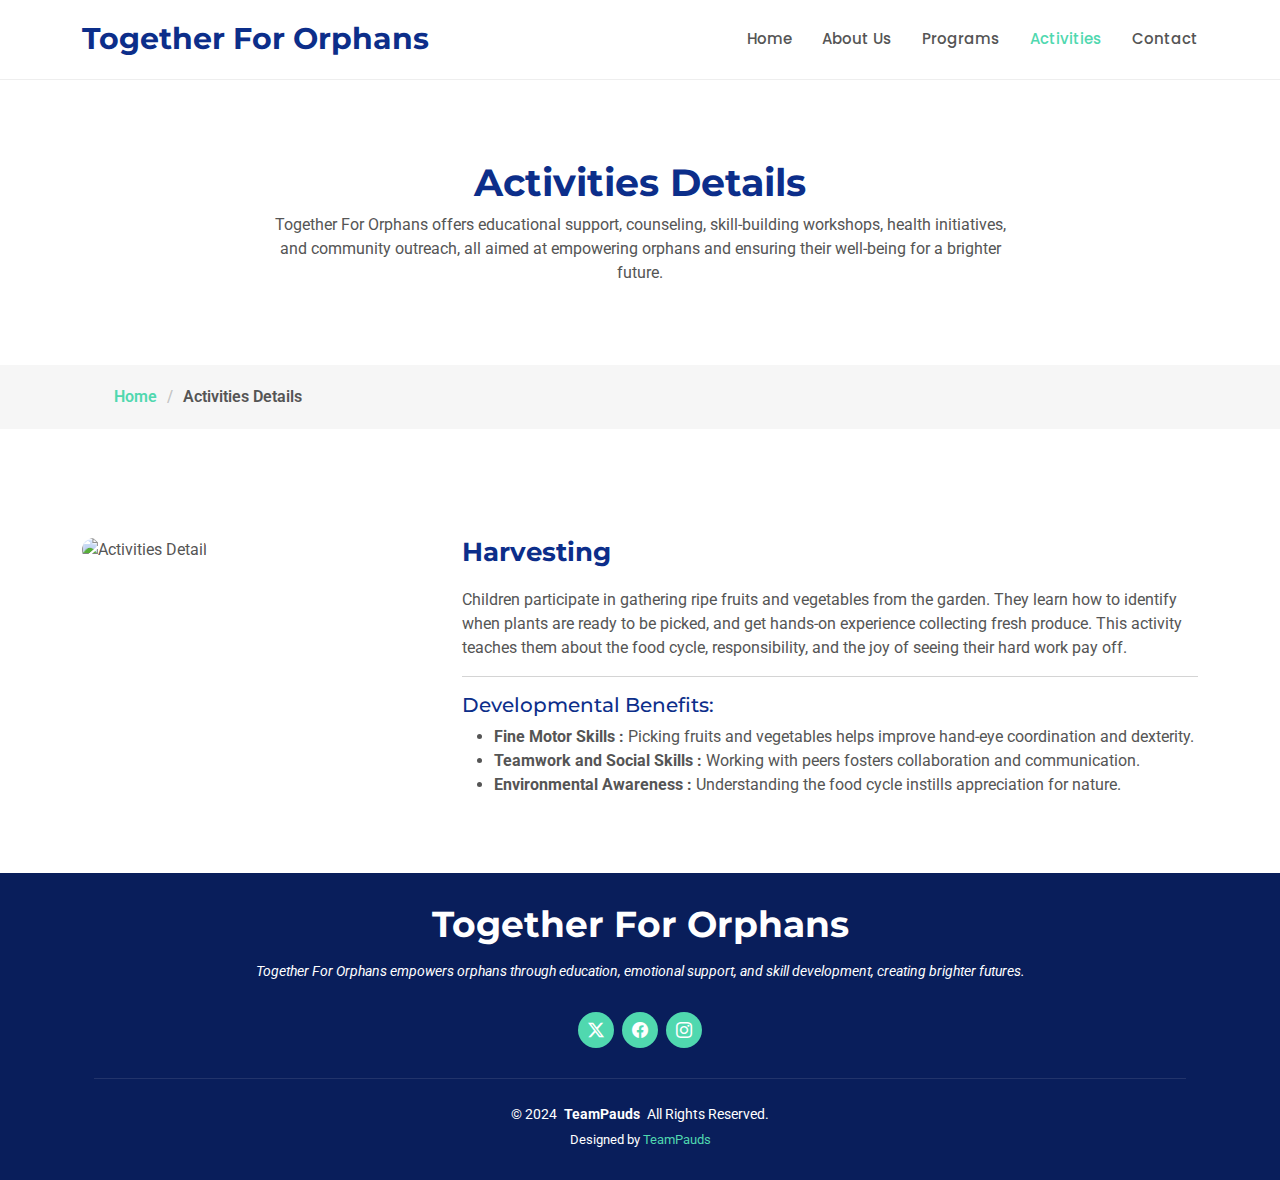
==== activities-details.html @ 19157201 "Merge branch 'main' of https://github.com/FadliBilal/PaudsTeam_WebDesign" ====
<!DOCTYPE html>
<html lang="en">

<head>
  <meta charset="utf-8">
  <meta content="width=device-width, initial-scale=1.0" name="viewport">
  <title>Activities Details</title>
  <meta name="description" content="">
  <meta name="keywords" content="">

  <!-- Favicons -->
  <link href="assets/img/orphanage.ico" rel="icon">
  <link href="assets/img/apple-touch-icon.png" rel="apple-touch-icon">

  <!-- Fonts -->
  <link href="https://fonts.googleapis.com" rel="preconnect">
  <link href="https://fonts.gstatic.com" rel="preconnect" crossorigin>
  <link
    href="https://fonts.googleapis.com/css2?family=Roboto:ital,wght@0,100;0,300;0,400;0,500;0,700;0,900;1,100;1,300;1,400;1,500;1,700;1,900&family=Montserrat:ital,wght@0,100;0,200;0,300;0,400;0,500;0,600;0,700;0,800;0,900;1,100;1,200;1,300;1,400;1,500;1,600;1,700;1,800;1,900&family=Poppins:ital,wght@0,100;0,200;0,300;0,400;0,500;0,600;0,700;0,800;0,900;1,100;1,200;1,300;1,400;1,500;1,600;1,700;1,800;1,900&display=swap"
    rel="stylesheet">

  <!-- Vendor CSS Files -->
  <link href="assets/vendor/bootstrap/css/bootstrap.min.css" rel="stylesheet">
  <link href="assets/vendor/bootstrap-icons/bootstrap-icons.css" rel="stylesheet">
  <link href="assets/vendor/aos/aos.css" rel="stylesheet">
  <link href="assets/vendor/swiper/swiper-bundle.min.css" rel="stylesheet">
  <link href="assets/vendor/glightbox/css/glightbox.min.css" rel="stylesheet">

  <!-- Main CSS File -->
  <link href="assets/css/main.css" rel="stylesheet">

  <!-- =======================================================
  * Template Name: Reveal
  * Template URL: https://bootstrapmade.com/reveal-bootstrap-corporate-template/
  * Updated: Aug 07 2024 with Bootstrap v5.3.3
  * Author: BootstrapMade.com
  * License: https://bootstrapmade.com/license/
  ======================================================== -->
</head>

<body class="activities-details-page">
  <header id="header" class="header sticky-top">
    <div class="branding d-flex align-items-cente">
      <div class="container position-relative d-flex align-items-center justify-content-between">
        <a href="index.html" class="logo d-flex align-items-center">
          <h1 class="sitename">Together For Orphans</h1>
        </a>
        <nav id="navmenu" class="navmenu">
          <ul>
            <li><a href="index.html">Home</a></li>
            <li><a href="index.html#about-us">About Us</a></li>
            <li><a href="index.html#programs">Programs</a></li>
            <li><a href="index.html#activities" class="active">Activities</a></li>
            <li><a href="index.html#contact">Contact</a></li>
          </ul>
          <i class="mobile-nav-toggle d-xl-none bi bi-list"></i>
        </nav>
      </div>
    </div>
  </header>

  <main class="main">
    <div class="page-title" data-aos="fade">
      <div class="heading">
        <div class="container">
          <div class="row d-flex justify-content-center text-center">
            <div class="col-lg-8">
              <h1>Activities Details</h1>
              <p class="mb-0">Together For Orphans offers educational support, counseling, skill-building workshops,
                health initiatives, and community outreach, all aimed at empowering orphans and ensuring their
                well-being for a brighter future.</p>
            </div>
          </div>
        </div>
      </div>
      <nav class="breadcrumbs">
        <div class="container">
          <ol>
            <li><a href="index.html">Home</a></li>
            <li class="current">Activities Details</li>
          </ol>
        </div>
      </nav>
    </div><!-- End Page Title -->

    <!-- activities Details Section -->
    <section id="activities-details" class="activities-details section">

      <div class="container" data-aos="fade-up">

        <div class="activities-details-slider swiper init-swiper">
          <script type="application/json" class="swiper-config">
            {
              "loop": true,
              "speed": 600,
              "autoplay": {
                "delay": 5000
              },
              "slidesPerView": "auto",
              "navigation": {
                "nextEl": ".swiper-button-next",
                "prevEl": ".swiper-button-prev"
              },
              "pagination": {
                "el": ".swiper-pagination",
                "type": "bullets",
                "clickable": true
              }
            }
          </script>
          <div class="row justify-content-between gy-4 mt-4">
            <div class="col-lg-4">
              <img id="detail-image" class="img-fluid act-img" alt="Activities Detail">
            </div>
            <div class="col-lg-8" data-aos="fade-up">
              <div class="activities-description">
                <div class="description" id="desc1">
                  <h2>Harvesting</h2>
                  <p>Children participate in gathering ripe fruits and vegetables from the garden. They learn how to
                    identify when plants are ready to be picked, and get hands-on experience collecting fresh produce.
                    This activity teaches them about the food cycle, responsibility, and the joy of seeing their hard
                    work pay off.</p>
                  <hr>
                  <h5>Developmental Benefits:</h5>
                  <ul>
                    <li><strong>Fine Motor Skills :</strong> Picking fruits and vegetables helps improve hand-eye
                      coordination and dexterity.</li>
                    <li><strong>Teamwork and Social Skills :</strong> Working with peers fosters collaboration and
                      communication.</li>
                    <li><strong>Environmental Awareness :</strong> Understanding the food cycle instills appreciation for
                      nature.</li>
                  </ul>
                </div>

                <div class="description" id="desc2" style="display: none;">
                  <h2>Cooking</h2>
                  <p>In this activity, kids are guided through simple cooking projects using the fruits and vegetables
                    they harvested. They learn basic kitchen safety, how to wash and prepare ingredients, and create
                    easy, child-friendly recipes like fruit salads or vegetable sandwiches. This encourages them to
                    appreciate healthy eating and boosts their self-confidence.</p>
                  <hr>
                  <h5>Developmental Benefits:</h5>
                  <ul>
                    <li><strong>Creativity and Problem-Solving :</strong> Experimenting with flavors encourages
                      imagination and critical thinking.</li>
                    <li><strong>Confidence and Independence :</strong> Successfully preparing meals boosts self-esteem.
                    </li>
                    <li><strong>Health and Nutrition Awareness :</strong> Learning about healthy ingredients fosters an
                      appreciation for nutritious food.</li>
                  </ul>
                </div>

                <div class="description" id="desc3" style="display: none;">
                  <h2>Planting</h2>
                  <p>Children are taught how to plant seeds and care for young plants. They dig small holes, place seeds
                    or seedlings, and water them regularly. Throughout the activity, they learn about plant growth, the
                    importance of nurturing, and how patience leads to beautiful results. This fosters a sense of
                    responsibility and connection to nature.</p>
                  <hr>
                  <h5>Developmental Benefits:</h5>
                  <ul>
                    <li><strong>Responsibility and Commitment :</strong> Caring for plants develops a sense of
                      responsibility.</li>
                    <li><strong>Critical Thinking :</strong> Learning about plant needs encourages logical thinking.</li>
                    <li><strong>Connection to Nature :</strong> This experience fosters achievement and appreciation for
                      gardening.</li>
                  </ul>
                </div>
              </div>
            </div>
          </div>

        </div>

    </section>

  </main>

  <footer id="footer" class="footer dark-background">
    <div class="container">
      <h3 class="sitename">Together For Orphans</h3>
      <p>Together For Orphans empowers orphans through education, emotional support, and skill development, creating
        brighter futures.</p>
      <div class="social-links d-flex justify-content-center">
        <a href=""><i class="bi bi-twitter-x"></i></a>
        <a href=""><i class="bi bi-facebook"></i></a>
        <a href=""><i class="bi bi-instagram"></i></a>
      </div>
      <div class="container">
        <div class="copyright">
          <span>&copy; 2024 <strong class="px-1 sitename">TeamPauds</strong> All Rights Reserved.</span>
        </div>
        <div class="credits">
          Designed by <a href="#">TeamPauds</a>
        </div>
      </div>
    </div>
  </footer>

  <!-- Scroll Top -->
  <a href="#" id="scroll-top" class="scroll-top d-flex align-items-center justify-content-center"><i
      class="bi bi-arrow-up-short"></i></a>

  <!-- Preloader -->
  <div id="preloader"></div>

  <!-- Vendor JS Files -->
  <script src="assets/vendor/bootstrap/js/bootstrap.bundle.min.js"></script>
  <script src="assets/vendor/php-email-form/validate.js"></script>
  <script src="assets/vendor/aos/aos.js"></script>
  <script src="assets/vendor/swiper/swiper-bundle.min.js"></script>
  <script src="assets/vendor/glightbox/js/glightbox.min.js"></script>
  <script src="assets/vendor/imagesloaded/imagesloaded.pkgd.min.js"></script>
  <script src="assets/vendor/isotope-layout/isotope.pkgd.min.js"></script>

  <!-- Main JS File -->
  <script src="assets/js/main.js"></script>

</body>

</html>
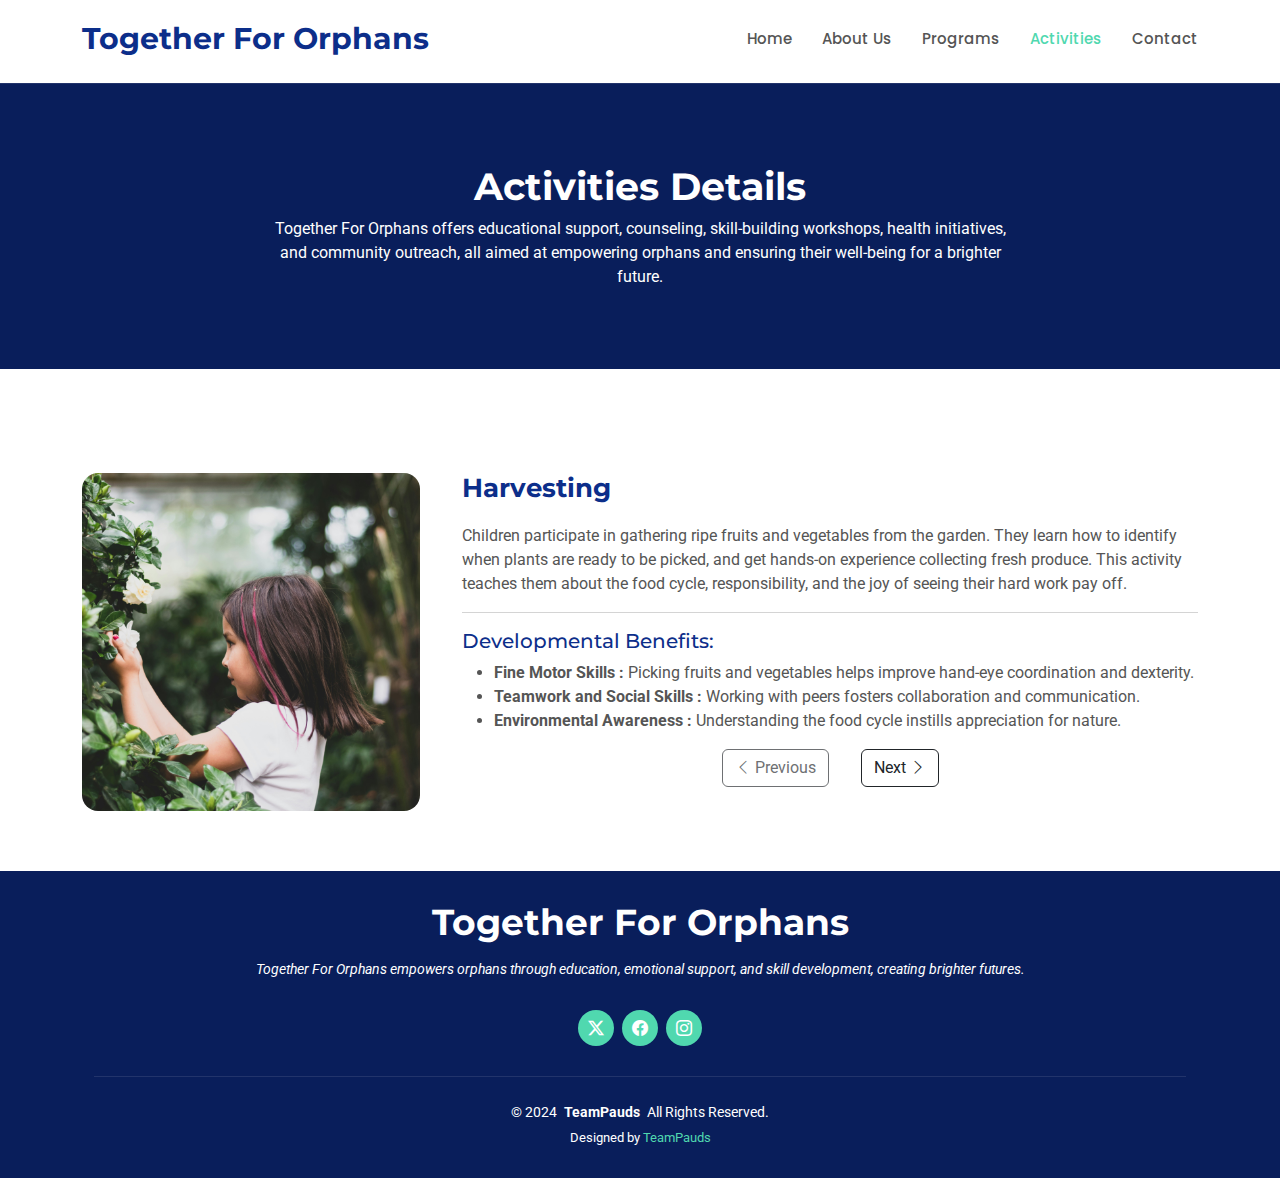
==== commit 3b1280a0: "#26 update" ====
--- a/activities-details.html
+++ b/activities-details.html
@@ -1,43 +1,25 @@
 <!DOCTYPE html>
 <html lang="en">
-
 <head>
   <meta charset="utf-8">
   <meta content="width=device-width, initial-scale=1.0" name="viewport">
   <title>Activities Details</title>
   <meta name="description" content="">
   <meta name="keywords" content="">
-
-  <!-- Favicons -->
   <link href="assets/img/orphanage.ico" rel="icon">
   <link href="assets/img/apple-touch-icon.png" rel="apple-touch-icon">
-
-  <!-- Fonts -->
   <link href="https://fonts.googleapis.com" rel="preconnect">
   <link href="https://fonts.gstatic.com" rel="preconnect" crossorigin>
   <link
     href="https://fonts.googleapis.com/css2?family=Roboto:ital,wght@0,100;0,300;0,400;0,500;0,700;0,900;1,100;1,300;1,400;1,500;1,700;1,900&family=Montserrat:ital,wght@0,100;0,200;0,300;0,400;0,500;0,600;0,700;0,800;0,900;1,100;1,200;1,300;1,400;1,500;1,600;1,700;1,800;1,900&family=Poppins:ital,wght@0,100;0,200;0,300;0,400;0,500;0,600;0,700;0,800;0,900;1,100;1,200;1,300;1,400;1,500;1,600;1,700;1,800;1,900&display=swap"
     rel="stylesheet">
-
-  <!-- Vendor CSS Files -->
   <link href="assets/vendor/bootstrap/css/bootstrap.min.css" rel="stylesheet">
   <link href="assets/vendor/bootstrap-icons/bootstrap-icons.css" rel="stylesheet">
   <link href="assets/vendor/aos/aos.css" rel="stylesheet">
   <link href="assets/vendor/swiper/swiper-bundle.min.css" rel="stylesheet">
   <link href="assets/vendor/glightbox/css/glightbox.min.css" rel="stylesheet">
-
-  <!-- Main CSS File -->
   <link href="assets/css/main.css" rel="stylesheet">
-
-  <!-- =======================================================
-  * Template Name: Reveal
-  * Template URL: https://bootstrapmade.com/reveal-bootstrap-corporate-template/
-  * Updated: Aug 07 2024 with Bootstrap v5.3.3
-  * Author: BootstrapMade.com
-  * License: https://bootstrapmade.com/license/
-  ======================================================== -->
 </head>
-
 <body class="activities-details-page">
   <header id="header" class="header sticky-top">
     <div class="branding d-flex align-items-cente">
@@ -58,56 +40,24 @@
       </div>
     </div>
   </header>
-
   <main class="main">
-    <div class="page-title" data-aos="fade">
-      <div class="heading">
-        <div class="container">
-          <div class="row d-flex justify-content-center text-center">
-            <div class="col-lg-8">
-              <h1>Activities Details</h1>
-              <p class="mb-0">Together For Orphans offers educational support, counseling, skill-building workshops,
-                health initiatives, and community outreach, all aimed at empowering orphans and ensuring their
-                well-being for a brighter future.</p>
+    <section id="activities-details" class="activities-details section">
+      <div class="page-title" data-aos="fade">
+        <div class="heading">
+          <div class="container">
+            <div class="row d-flex justify-content-center text-center">
+              <div class="col-lg-8">
+                <h1>Activities Details</h1>
+                <p class="mb-0">Together For Orphans offers educational support, counseling, skill-building workshops,
+                  health initiatives, and community outreach, all aimed at empowering orphans and ensuring their
+                  well-being for a brighter future.</p>
+              </div>
             </div>
           </div>
         </div>
       </div>
-      <nav class="breadcrumbs">
-        <div class="container">
-          <ol>
-            <li><a href="index.html">Home</a></li>
-            <li class="current">Activities Details</li>
-          </ol>
-        </div>
-      </nav>
-    </div><!-- End Page Title -->
-
-    <!-- activities Details Section -->
-    <section id="activities-details" class="activities-details section">
-
       <div class="container" data-aos="fade-up">
-
         <div class="activities-details-slider swiper init-swiper">
-          <script type="application/json" class="swiper-config">
-            {
-              "loop": true,
-              "speed": 600,
-              "autoplay": {
-                "delay": 5000
-              },
-              "slidesPerView": "auto",
-              "navigation": {
-                "nextEl": ".swiper-button-next",
-                "prevEl": ".swiper-button-prev"
-              },
-              "pagination": {
-                "el": ".swiper-pagination",
-                "type": "bullets",
-                "clickable": true
-              }
-            }
-          </script>
           <div class="row justify-content-between gy-4 mt-4">
             <div class="col-lg-4">
               <img id="detail-image" class="img-fluid act-img" alt="Activities Detail">
@@ -127,7 +77,8 @@
                       coordination and dexterity.</li>
                     <li><strong>Teamwork and Social Skills :</strong> Working with peers fosters collaboration and
                       communication.</li>
-                    <li><strong>Environmental Awareness :</strong> Understanding the food cycle instills appreciation for
+                    <li><strong>Environmental Awareness :</strong> Understanding the food cycle instills appreciation
+                      for
                       nature.</li>
                   </ul>
                 </div>
@@ -161,21 +112,24 @@
                   <ul>
                     <li><strong>Responsibility and Commitment :</strong> Caring for plants develops a sense of
                       responsibility.</li>
-                    <li><strong>Critical Thinking :</strong> Learning about plant needs encourages logical thinking.</li>
+                    <li><strong>Critical Thinking :</strong> Learning about plant needs encourages logical thinking.
+                    </li>
                     <li><strong>Connection to Nature :</strong> This experience fosters achievement and appreciation for
                       gardening.</li>
                   </ul>
                 </div>
+                <div class="pagination d-flex justify-content-center">
+                  <button class="btn btn-outline-dark pagin" id="prev-btn" disabled><i class="bi bi-chevron-left"></i>
+                    Previous</button>
+                  <button class="btn btn-outline-dark pagin" id="next-btn">Next <i
+                      class="bi bi-chevron-right"></i></button>
+                </div>
               </div>
             </div>
           </div>
-
         </div>
-
     </section>
-
   </main>
-
   <footer id="footer" class="footer dark-background">
     <div class="container">
       <h3 class="sitename">Together For Orphans</h3>
@@ -196,15 +150,9 @@
       </div>
     </div>
   </footer>
-
-  <!-- Scroll Top -->
   <a href="#" id="scroll-top" class="scroll-top d-flex align-items-center justify-content-center"><i
       class="bi bi-arrow-up-short"></i></a>
-
-  <!-- Preloader -->
   <div id="preloader"></div>
-
-  <!-- Vendor JS Files -->
   <script src="assets/vendor/bootstrap/js/bootstrap.bundle.min.js"></script>
   <script src="assets/vendor/php-email-form/validate.js"></script>
   <script src="assets/vendor/aos/aos.js"></script>
@@ -212,10 +160,6 @@
   <script src="assets/vendor/glightbox/js/glightbox.min.js"></script>
   <script src="assets/vendor/imagesloaded/imagesloaded.pkgd.min.js"></script>
   <script src="assets/vendor/isotope-layout/isotope.pkgd.min.js"></script>
-
-  <!-- Main JS File -->
   <script src="assets/js/main.js"></script>
-
 </body>
-
 </html>--- a/assets/css/main.css
+++ b/assets/css/main.css
@@ -563,23 +563,25 @@
 }
 
 .page-title {
-  color: var(--default-color);
-  background-color: var(--background-color);
-  position: relative;
+  color: #ffffff;
+  background-color: #091e5b;;
+  position: relative;
+  top:-3.5em;
 }
 
 .page-title .heading {
   padding: 80px 0;
-  border-top: 1px solid color-mix(in srgb, var(--default-color), transparent 90%);
+  border-top: 1px solid color-mix(in srgb, #ffffff, transparent 90%);
 }
 
 .page-title .heading h1 {
+  color: #ffffff;
   font-size: 38px;
   font-weight: 700;
 }
 
 .page-title nav {
-  background-color: color-mix(in srgb, var(--default-color), transparent 95%);
+  background-color: color-mix(in srgb, #ffffff, transparent 95%);
   padding: 20px 0;
 }
 
@@ -600,7 +602,7 @@
   content: "/";
   display: inline-block;
   padding-right: 10px;
-  color: color-mix(in srgb, var(--default-color), transparent 70%);
+  color: color-mix(in srgb, #ffffff, transparent 70%);
 }
 
 section,
@@ -1402,4 +1404,8 @@
 }
 .act-img{
   width: 95% !important;
+}
+.pagin{
+  margin-left:1em;
+  margin-right:1em;
 }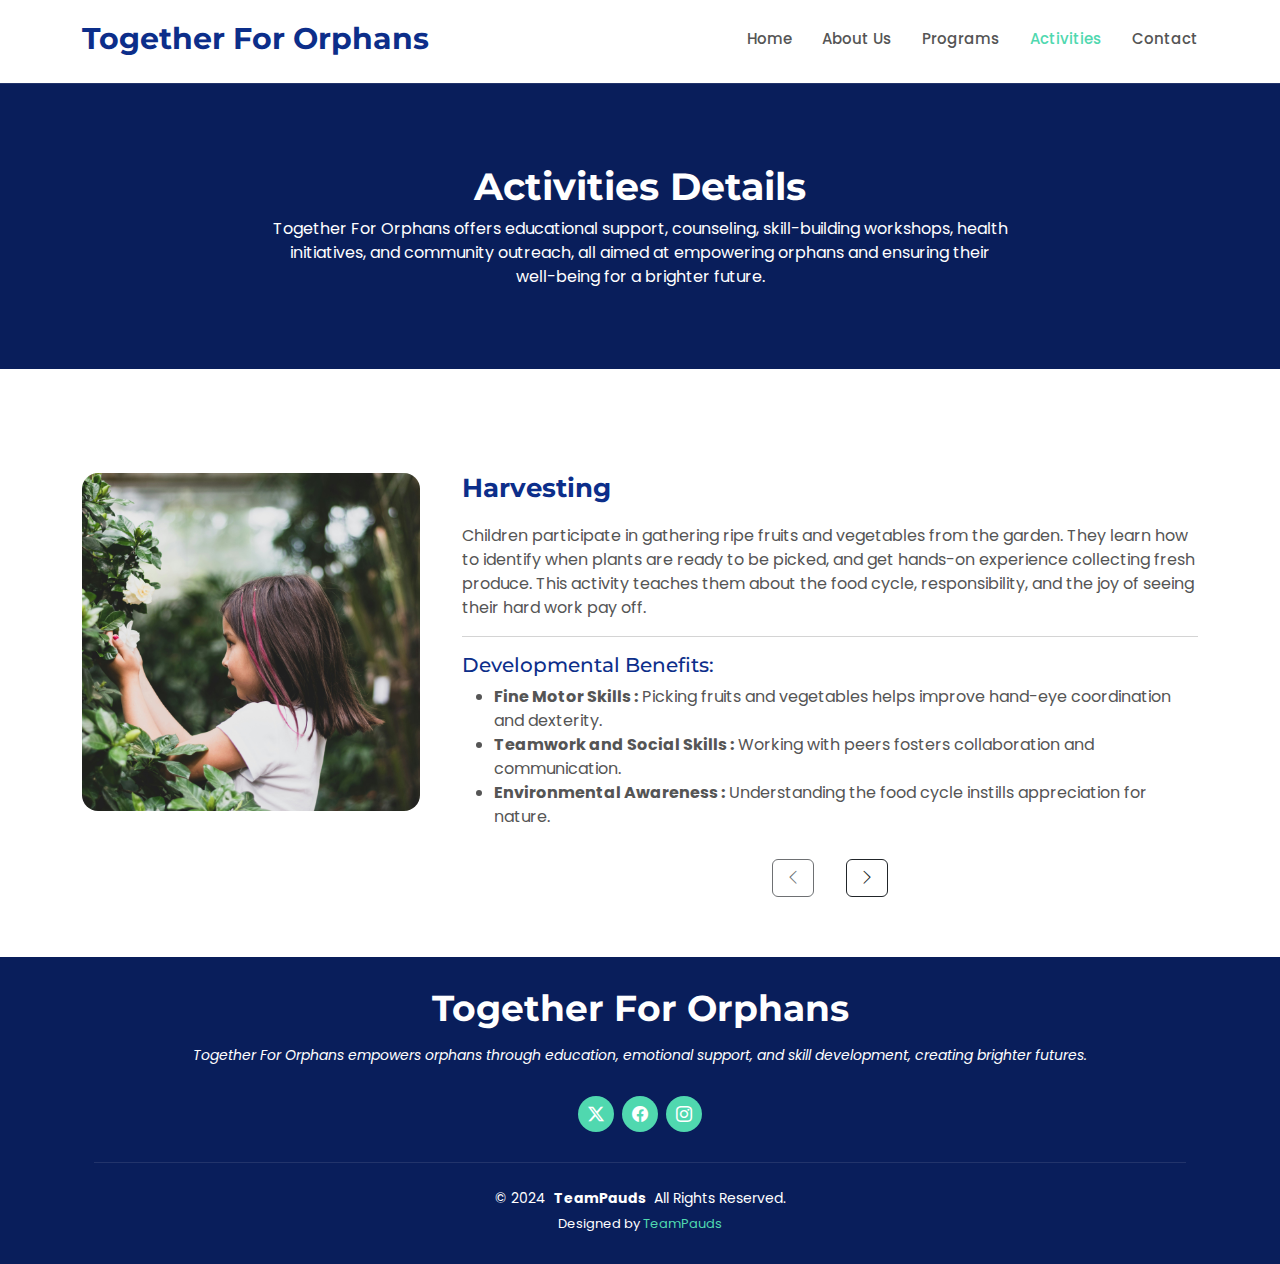
==== commit aaa4867a: "#30 - update programs, pagination, and tidy up" ====
--- a/activities-details.html
+++ b/activities-details.html
@@ -1,5 +1,6 @@
 <!DOCTYPE html>
 <html lang="en">
+
 <head>
   <meta charset="utf-8">
   <meta content="width=device-width, initial-scale=1.0" name="viewport">
@@ -20,6 +21,7 @@
   <link href="assets/vendor/glightbox/css/glightbox.min.css" rel="stylesheet">
   <link href="assets/css/main.css" rel="stylesheet">
 </head>
+
 <body class="activities-details-page">
   <header id="header" class="header sticky-top">
     <div class="branding d-flex align-items-cente">
@@ -32,7 +34,7 @@
             <li><a href="index.html">Home</a></li>
             <li><a href="index.html#about-us">About Us</a></li>
             <li><a href="index.html#programs">Programs</a></li>
-            <li><a href="index.html#activities" class="active">Activities</a></li>
+            <li><a href="activities-details.html" class="active">Activities</a></li>
             <li><a href="index.html#contact">Contact</a></li>
           </ul>
           <i class="mobile-nav-toggle d-xl-none bi bi-list"></i>
@@ -118,11 +120,11 @@
                       gardening.</li>
                   </ul>
                 </div>
-                <div class="pagination d-flex justify-content-center">
-                  <button class="btn btn-outline-dark pagin" id="prev-btn" disabled><i class="bi bi-chevron-left"></i>
-                    Previous</button>
-                  <button class="btn btn-outline-dark pagin" id="next-btn">Next <i
-                      class="bi bi-chevron-right"></i></button>
+                <div class="pagination d-flex justify-content-center" style="margin-top: 30px;">
+                  <button class="btn btn-outline-dark pagin" id="prev-btn" disabled>
+                    <i class="bi bi-chevron-left"></i></button>
+                  <button class="btn btn-outline-dark pagin" id="next-btn">
+                    <i class="bi bi-chevron-right"></i></button>
                 </div>
               </div>
             </div>
@@ -162,4 +164,5 @@
   <script src="assets/vendor/isotope-layout/isotope.pkgd.min.js"></script>
   <script src="assets/js/main.js"></script>
 </body>
+
 </html>--- a/assets/css/main.css
+++ b/assets/css/main.css
@@ -1,28 +1,27 @@
-
 :root {
-  --default-font: "Roboto",  system-ui, -apple-system, "Segoe UI", Roboto, "Helvetica Neue", Arial, "Noto Sans", "Liberation Sans", sans-serif, "Apple Color Emoji", "Segoe UI Emoji", "Segoe UI Symbol", "Noto Color Emoji";
-  --heading-font: "Montserrat",  sans-serif;
-  --nav-font: "Poppins",  sans-serif;
-}
-
-
-:root { 
+  --default-font: "Poppins", system-ui, -apple-system, "Segoe UI", "Helvetica Neue", Arial, sans-serif, "Apple Color Emoji", "Segoe UI Emoji", "Segoe UI Symbol", "Noto Color Emoji";
+  --heading-font: "Montserrat", sans-serif;
+  --nav-font: "Poppins", sans-serif;
+}
+
+
+:root {
   --background-color: #ffffff;
-  --default-color: #555555; 
+  --default-color: #555555;
   --heading-color: #0c2e8a;
   --accent-color: #50d8af;
-  --surface-color: #ffffff; 
-  --contrast-color: #ffffff; 
+  --surface-color: #ffffff;
+  --contrast-color: #ffffff;
 }
 
 
 :root {
-  --nav-color: #555555; 
-  --nav-hover-color: #50d8af; 
-  --nav-mobile-background-color: #ffffff; 
-  --nav-dropdown-background-color: #ffffff; 
-  --nav-dropdown-color: #555555; 
-  --nav-dropdown-hover-color: #50d8af; 
+  --nav-color: #555555;
+  --nav-hover-color: #50d8af;
+  --nav-mobile-background-color: #ffffff;
+  --nav-dropdown-background-color: #ffffff;
+  --nav-dropdown-color: #555555;
+  --nav-dropdown-hover-color: #50d8af;
 }
 
 
@@ -564,9 +563,10 @@
 
 .page-title {
   color: #ffffff;
-  background-color: #091e5b;;
-  position: relative;
-  top:-3.5em;
+  background-color: #091e5b;
+  ;
+  position: relative;
+  top: -3.5em;
 }
 
 .page-title .heading {
@@ -883,6 +883,38 @@
 
 .programs .program-item:hover .title a {
   color: var(--accent-color);
+}
+
+.program-features {
+  list-style-type: none;
+  padding: 0;
+  margin: 0;
+}
+
+.program-features li {
+  display: grid;
+  grid-template-columns: 30px 250px 1fr;
+  align-items: start;
+  gap: 10px;
+  margin-bottom: 2px;
+}
+
+.feature-label {
+  font-weight: bold;
+}
+
+.program-features li i {
+  font-size: 1.2em;
+  color: #28a745;
+}
+
+.program-item h3 {
+  margin-bottom: 15px;
+}
+
+.icon-program {
+  font-size: 48px;
+  margin-right: 15px;
 }
 
 .activities .activities-item {
@@ -927,15 +959,17 @@
   transition: 0.3s;
   line-height: 0;
 }
+
 .activities .activities-item .activities-info .preview-link {
-  flex: 1;                 
-  text-align: center;       
+  flex: 1;
+  text-align: center;
 }
 
 .activities .activities-item .activities-info .details-link {
-  margin-left: 10px; 
+  margin-left: 10px;
   font-size: 28px;
 }
+
 .activities .activities-item .activities-info .preview-link:hover,
 .activities .activities-item .activities-info .details-link:hover {
   color: var(--accent-color);
@@ -989,7 +1023,7 @@
   margin: 10px;
   border: 2px solid var(--contrast-color);
   color: var(--contrast-color);
-  margin-left: -1px; 
+  margin-left: -1px;
 }
 
 .call-to-action .cta-btn:hover {
@@ -1391,21 +1425,26 @@
   margin-right: 8px;
   color: var(--accent-color);
 }
-.img-fluid{
+
+.img-fluid {
   border-radius: 1em;
 }
+
 .gslide-image img {
   border-radius: 1em;
   width: 85% !important;
 }
+
 .gslide-description.description-bottom,
 .gslide-description.description-top {
   display: none;
 }
-.act-img{
+
+.act-img {
   width: 95% !important;
 }
-.pagin{
-  margin-left:1em;
-  margin-right:1em;
+
+.pagin {
+  margin-left: 1em;
+  margin-right: 1em;
 }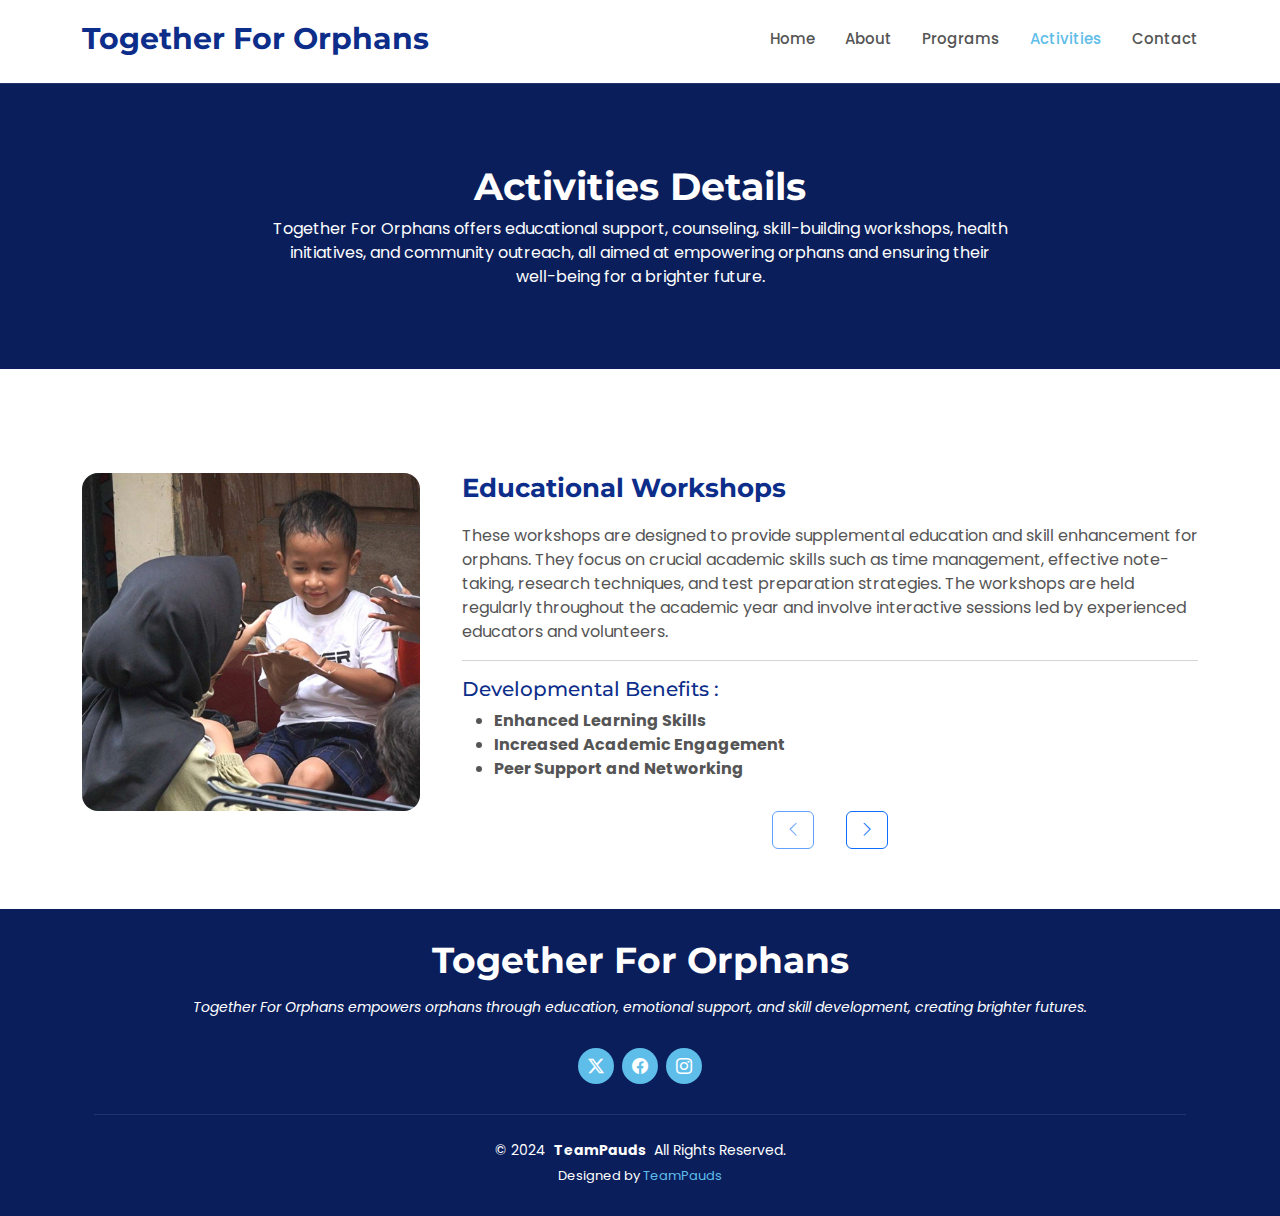
==== commit ef161830: "#36 update program activities and image" ====
--- a/activities-details.html
+++ b/activities-details.html
@@ -32,7 +32,7 @@
         <nav id="navmenu" class="navmenu">
           <ul>
             <li><a href="index.html">Home</a></li>
-            <li><a href="index.html#about-us">About Us</a></li>
+            <li><a href="index.html#about-us">About</a></li>
             <li><a href="index.html#programs">Programs</a></li>
             <li><a href="activities-details.html" class="active">Activities</a></li>
             <li><a href="index.html#contact">Contact</a></li>
@@ -67,63 +67,51 @@
             <div class="col-lg-8" data-aos="fade-up">
               <div class="activities-description">
                 <div class="description" id="desc1">
-                  <h2>Harvesting</h2>
-                  <p>Children participate in gathering ripe fruits and vegetables from the garden. They learn how to
-                    identify when plants are ready to be picked, and get hands-on experience collecting fresh produce.
-                    This activity teaches them about the food cycle, responsibility, and the joy of seeing their hard
-                    work pay off.</p>
+                  <h2>Educational Workshops</h2>
+                  <p>These workshops are designed to provide supplemental education and skill enhancement for orphans.
+                    They focus on crucial academic skills such as time management, effective note-taking, research
+                    techniques, and test preparation strategies. The workshops are held regularly throughout the
+                    academic year and involve interactive sessions led by experienced educators and volunteers.</p>
                   <hr>
-                  <h5>Developmental Benefits:</h5>
+                  <h5>Developmental Benefits :</h5>
                   <ul>
-                    <li><strong>Fine Motor Skills :</strong> Picking fruits and vegetables helps improve hand-eye
-                      coordination and dexterity.</li>
-                    <li><strong>Teamwork and Social Skills :</strong> Working with peers fosters collaboration and
-                      communication.</li>
-                    <li><strong>Environmental Awareness :</strong> Understanding the food cycle instills appreciation
-                      for
-                      nature.</li>
+                    <li><strong>Enhanced Learning Skills</strong></li>
+                    <li><strong>Increased Academic Engagement</strong></li>
+                    <li><strong>Peer Support and Networking</strong></li>
                   </ul>
                 </div>
 
                 <div class="description" id="desc2" style="display: none;">
-                  <h2>Cooking</h2>
-                  <p>In this activity, kids are guided through simple cooking projects using the fruits and vegetables
-                    they harvested. They learn basic kitchen safety, how to wash and prepare ingredients, and create
-                    easy, child-friendly recipes like fruit salads or vegetable sandwiches. This encourages them to
-                    appreciate healthy eating and boosts their self-confidence.</p>
+                  <h2>Hands-on Vocational Training</h2>
+                  <p>This activity involves practical, project-based training sessions in various vocational fields such
+                    as culinary arts, carpentry, IT, or graphic design. Participants work on real projects that mimic
+                    industry standards, allowing them to apply the skills they learn in a practical setting. The
+                    training is facilitated by industry professionals who provide mentorship and guidance throughout the
+                    process.</p>
                   <hr>
-                  <h5>Developmental Benefits:</h5>
+                  <h5>Developmental Benefits :</h5>
                   <ul>
-                    <li><strong>Creativity and Problem-Solving :</strong> Experimenting with flavors encourages
-                      imagination and critical thinking.</li>
-                    <li><strong>Confidence and Independence :</strong> Successfully preparing meals boosts self-esteem.
-                    </li>
-                    <li><strong>Health and Nutrition Awareness :</strong> Learning about healthy ingredients fosters an
-                      appreciation for nutritious food.</li>
+                    <li><strong>Real-World Experience</strong></li>
+                    <li><strong>Skill Application</strong></li>
+                    <li><strong>Portfolio Development</strong></li>
                   </ul>
                 </div>
 
                 <div class="description" id="desc3" style="display: none;">
-                  <h2>Planting</h2>
-                  <p>Children are taught how to plant seeds and care for young plants. They dig small holes, place seeds
-                    or seedlings, and water them regularly. Throughout the activity, they learn about plant growth, the
-                    importance of nurturing, and how patience leads to beautiful results. This fosters a sense of
-                    responsibility and connection to nature.</p>
+                  <h2>Career Fairs and Networking Events</h2>
+                  <p>These events are organized to connect orphans with potential employers and industry professionals. Participants have the opportunity to attend workshops on resume writing, interview preparation, and networking strategies. The career fair features booths from local businesses, organizations, and educational institutions, allowing participants to explore different career paths and job opportunities.</p>
                   <hr>
-                  <h5>Developmental Benefits:</h5>
+                  <h5>Developmental Benefits :</h5>
                   <ul>
-                    <li><strong>Responsibility and Commitment :</strong> Caring for plants develops a sense of
-                      responsibility.</li>
-                    <li><strong>Critical Thinking :</strong> Learning about plant needs encourages logical thinking.
-                    </li>
-                    <li><strong>Connection to Nature :</strong> This experience fosters achievement and appreciation for
-                      gardening.</li>
+                    <li><strong>Exposure to Career Options</strong></li>
+                    <li><strong>Professional Networking</strong></li>
+                    <li><strong>Confidence Building</strong></li>
                   </ul>
                 </div>
                 <div class="pagination d-flex justify-content-center" style="margin-top: 30px;">
-                  <button class="btn btn-outline-dark pagin" id="prev-btn" disabled>
+                  <button class="btn btn-outline-primary pagin" id="prev-btn" disabled>
                     <i class="bi bi-chevron-left"></i></button>
-                  <button class="btn btn-outline-dark pagin" id="next-btn">
+                  <button class="btn btn-outline-primary pagin" id="next-btn">
                     <i class="bi bi-chevron-right"></i></button>
                 </div>
               </div>
--- a/assets/css/main.css
+++ b/assets/css/main.css
@@ -9,7 +9,7 @@
   --background-color: #ffffff;
   --default-color: #555555;
   --heading-color: #0c2e8a;
-  --accent-color: #50d8af;
+  --accent-color: #5ebde9;
   --surface-color: #ffffff;
   --contrast-color: #ffffff;
 }
@@ -17,11 +17,11 @@
 
 :root {
   --nav-color: #555555;
-  --nav-hover-color: #50d8af;
+  --nav-hover-color: #5ebde9;
   --nav-mobile-background-color: #ffffff;
   --nav-dropdown-background-color: #ffffff;
   --nav-dropdown-color: #555555;
-  --nav-dropdown-hover-color: #50d8af;
+  --nav-dropdown-hover-color: #5ebde9;
 }
 
 
@@ -67,57 +67,6 @@
 h6 {
   color: var(--heading-color);
   font-family: var(--heading-font);
-}
-
-
-.php-email-form .error-message {
-  display: none;
-  background: #df1529;
-  color: #ffffff;
-  text-align: left;
-  padding: 15px;
-  margin-bottom: 24px;
-  font-weight: 600;
-}
-
-.php-email-form .sent-message {
-  display: none;
-  color: #ffffff;
-  background: #059652;
-  text-align: center;
-  padding: 15px;
-  margin-bottom: 24px;
-  font-weight: 600;
-}
-
-.php-email-form .loading {
-  display: none;
-  background: var(--surface-color);
-  text-align: center;
-  padding: 15px;
-  margin-bottom: 24px;
-}
-
-.php-email-form .loading:before {
-  content: "";
-  display: inline-block;
-  border-radius: 50%;
-  width: 24px;
-  height: 24px;
-  margin: 0 10px -6px 0;
-  border: 3px solid var(--accent-color);
-  border-top-color: var(--surface-color);
-  animation: php-email-form-loading 1s linear infinite;
-}
-
-@keyframes php-email-form-loading {
-  0% {
-    transform: rotate(0deg);
-  }
-
-  100% {
-    transform: rotate(360deg);
-  }
 }
 
 .header {
@@ -872,8 +821,8 @@
 }
 
 .programs .program-item .description {
-  line-height: 24px;
-  font-size: 14px;
+  line-height: 25px;
+  font-size: 15px;
   margin: 0;
 }
 
@@ -886,30 +835,57 @@
 }
 
 .program-features {
+  padding: 0;
+  margin: 0 0 50px 0;
   list-style-type: none;
-  padding: 0;
-  margin: 0;
 }
 
 .program-features li {
-  display: grid;
-  grid-template-columns: 30px 250px 1fr;
-  align-items: start;
-  gap: 10px;
-  margin-bottom: 2px;
+  display: flex;
+  flex-direction: column;
+  align-items: flex-start;
+  margin-bottom: 15px;
+  padding: 10px 15px;
+  border: 1px solid #e0e0e0;
+  border-radius: 5px;
+  background-color: #f9f9f9;
+  box-shadow: 0 2px 4px rgba(0, 0, 0, 0.1);
 }
 
 .feature-label {
   font-weight: bold;
+  margin-bottom: 10px;
+  font-size: 50em;
+  color: #00a6ff;
 }
 
 .program-features li i {
-  font-size: 1.2em;
-  color: #28a745;
-}
-
-.program-item h3 {
-  margin-bottom: 15px;
+  font-size: 1.5em;
+  color: #00a6ff;
+  margin-top: 5px;
+  flex-shrink: 0;
+}
+
+.program-features li span {
+  font-size: 0.95em;
+  line-height: 1.5;
+}
+
+@media (max-width: 768px) {
+  .program-features {
+    padding: 0 15px;
+  }
+
+  .program-item h3 {
+    font-size: 1.5em;
+    margin-bottom: 10px;
+  }
+
+  .program-item p {
+    font-size: 0.95em;
+    margin-bottom: 10px;
+    line-height: 1.5;
+  }
 }
 
 .icon-program {
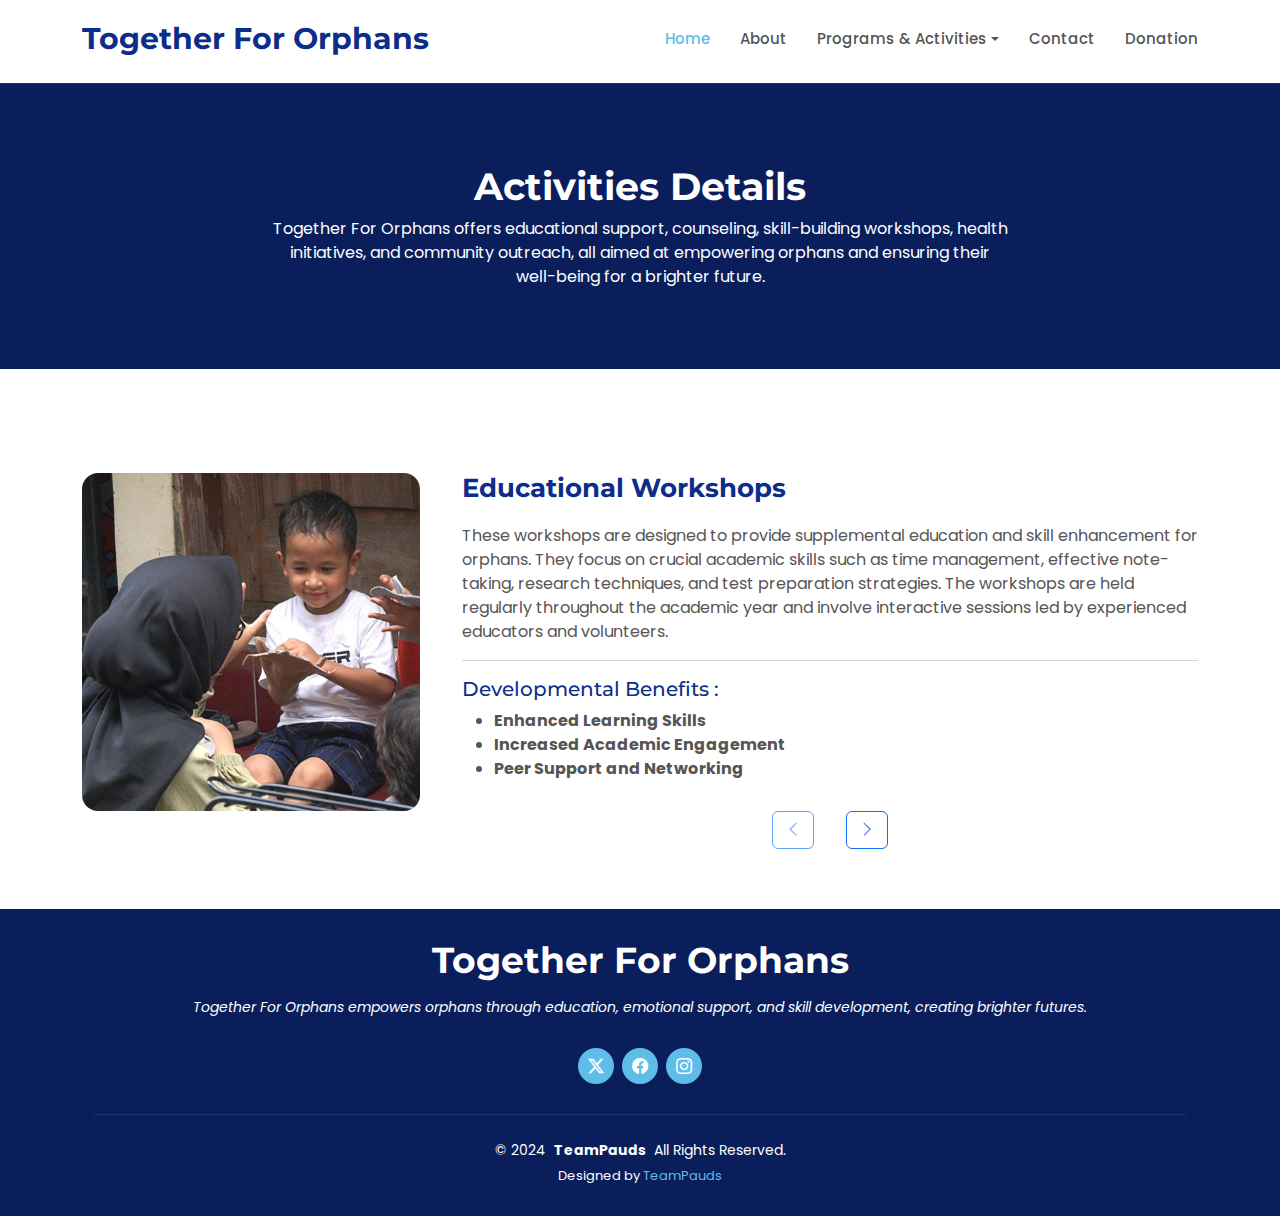
==== commit 5423e149: "#39 Revisi" ====
--- a/activities-details.html
+++ b/activities-details.html
@@ -31,11 +31,17 @@
         </a>
         <nav id="navmenu" class="navmenu">
           <ul>
-            <li><a href="index.html">Home</a></li>
+            <li><a href="index.html" class="active">Home</a></li>
             <li><a href="index.html#about-us">About</a></li>
-            <li><a href="index.html#programs">Programs</a></li>
-            <li><a href="activities-details.html" class="active">Activities</a></li>
+            <li class="dropdown">
+              <a href="#programs-activities" class="dropdown-toggle">Programs & Activities</a>
+              <ul class="dropdown">
+                <li><a href="index.html#programs">Programs</a></li>
+                <li><a href="index.html#activities">Activities</a></li>
+              </ul>
+            </li>
             <li><a href="index.html#contact">Contact</a></li>
+            <li><a href="donasi.html">Donation</a></li>
           </ul>
           <i class="mobile-nav-toggle d-xl-none bi bi-list"></i>
         </nav>
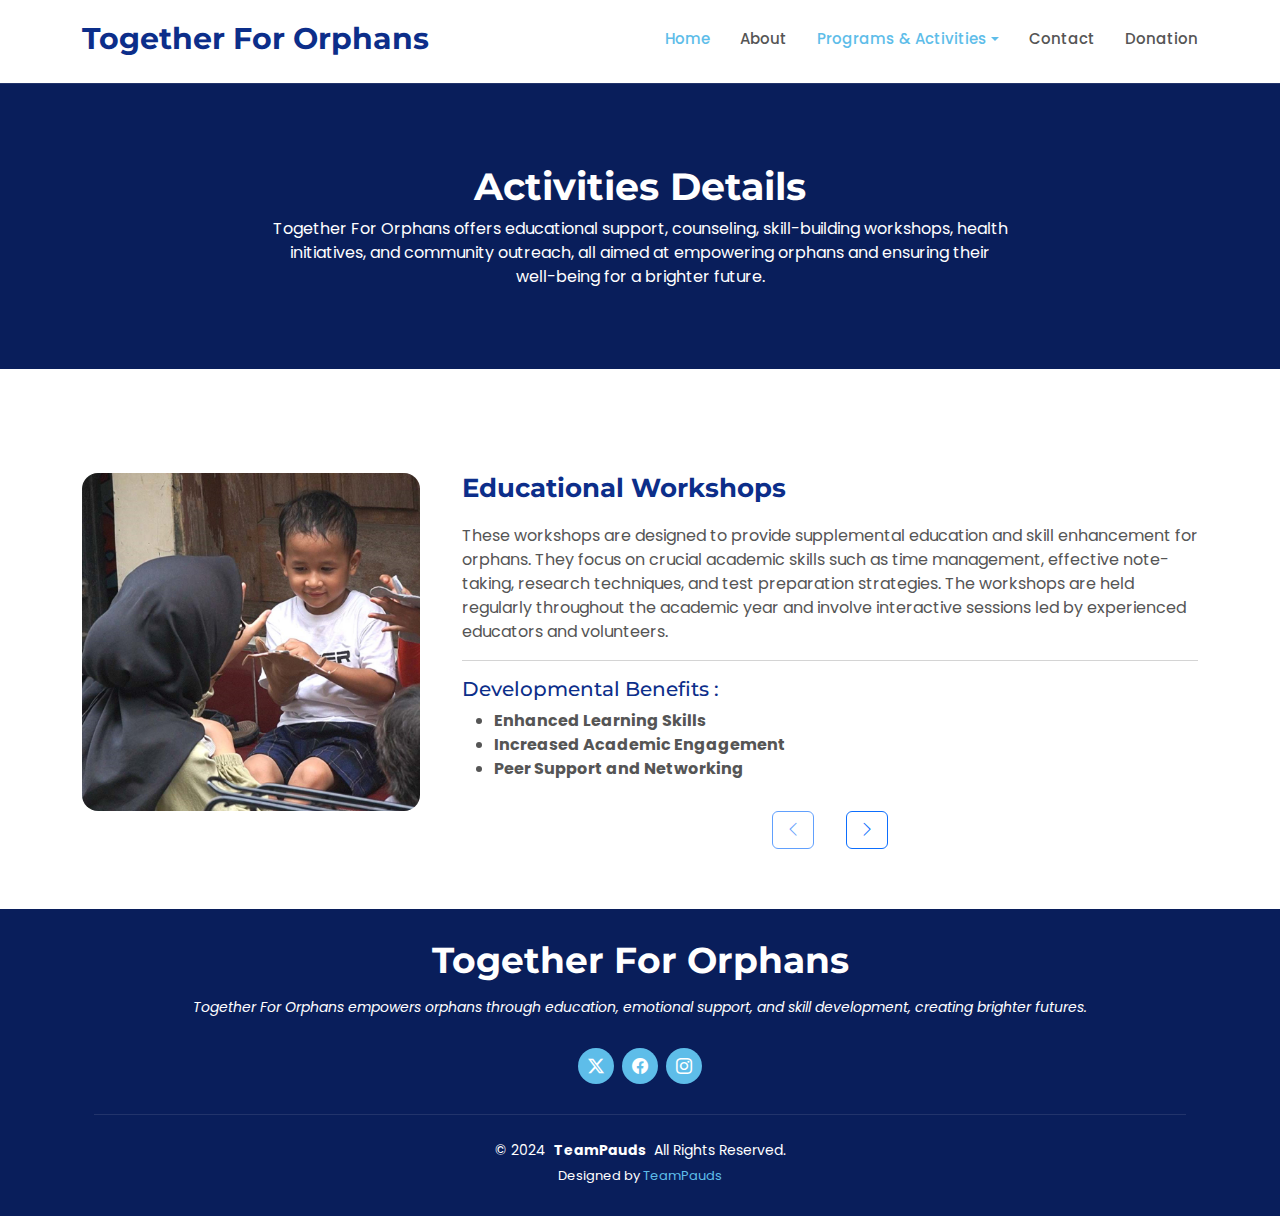
==== commit 08f400d9: "#40 Revisi" ====
--- a/activities-details.html
+++ b/activities-details.html
@@ -32,12 +32,12 @@
         <nav id="navmenu" class="navmenu">
           <ul>
             <li><a href="index.html" class="active">Home</a></li>
-            <li><a href="index.html#about-us">About</a></li>
+            <li><a href="index.html#about">About</a></li>
             <li class="dropdown">
-              <a href="#programs-activities" class="dropdown-toggle">Programs & Activities</a>
+              <a href="#programs-activities" class="dropdown-toggle active">Programs & Activities</a>
               <ul class="dropdown">
                 <li><a href="index.html#programs">Programs</a></li>
-                <li><a href="index.html#activities">Activities</a></li>
+                <li><a href="index.html#activities" class="active">Activities</a></li>
               </ul>
             </li>
             <li><a href="index.html#contact">Contact</a></li>
